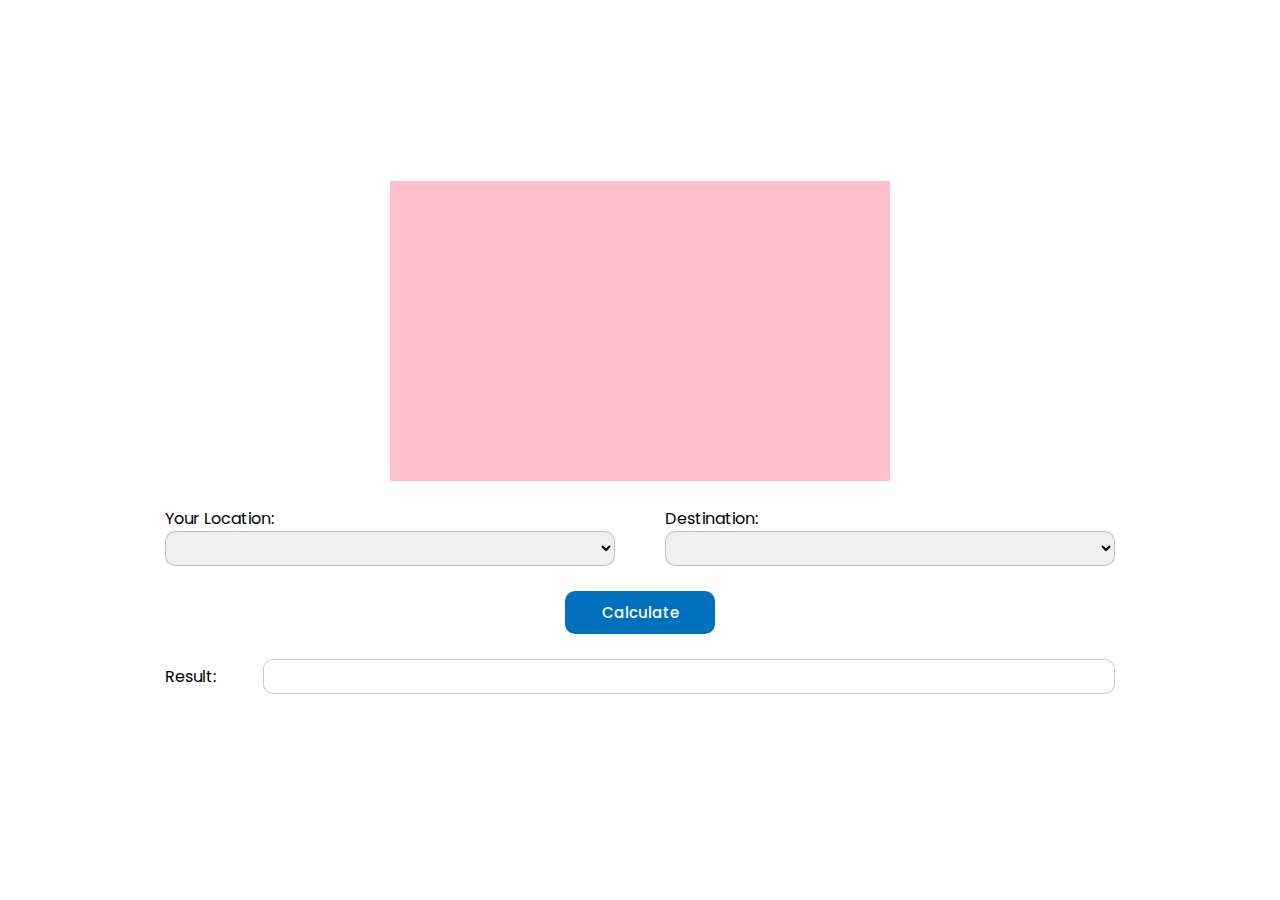
==== index.html @ ab0d323a "Initial commit" ====
<!DOCTYPE html>
<html lang="en">
<head>
    <meta charset="UTF-8">
    <meta name="viewport" content="width=device-width, initial-scale=1.0">
    <link rel="stylesheet" href="style.css">
    <link rel="preconnect" href="https://fonts.googleapis.com">
    <link rel="preconnect" href="https://fonts.gstatic.com" crossorigin>
    <link href="https://fonts.googleapis.com/css2?family=Poppins:ital,wght@0,100;0,200;0,300;0,400;0,500;0,600;0,700;0,800;0,900;1,100;1,200;1,300;1,400;1,500;1,600;1,700;1,800;1,900&display=swap" rel="stylesheet">
    <title>PUPathFinder</title>
</head>
<body>
    <div class="map-container"></div>
    <div class="form-container">
        <form action="">
            <div class="fg-container">
                <div class="field-group">
                    <label for="start-point">Your Location:</label>
                    <select name="start-point" id="start-point">
                        <option value=""></option>
                        <option value="main-entrance">Main Entrance</option>
                        <option value="walkway">Walkway</option>
                        <option value="gymnasium">Gymnasium and Sports Center</option>
                        <option value="oval-ee-1">Track and Football Oval Entrance/Exit 1</option>
                        <option value="oval-ee-2">Track and Football Oval Entrance/Exit 2</option>
                        <option value="chapel">Interfaith Chapel</option>
                        <option value="lagoon-ee-1">Lagoon Entrance/Exit 1</option>
                        <option value="lagoon-ee-2">Lagoon Entrance/Exit 2</option>
                        <option value="lagoon-ee-3">Lagoon Entrance/Exit 3</option>
                        <option value="east-wing">East Wing</option>
                        <option value="west-wing">West Wing</option>
                        <option value="south-wing">South Wing</option>
                        <option value="dome">Dome</option>
                        <option value="linear-park">Linear Park</option>
                        <option value="charlie">Charlie del Rosario Hall</option>
                        <option value="library">Ninoy Aquino Library and Learning Resources Center</option>
                    </select>
                </div>
                <div class="field-group">
                    <label for="end-point">Destination:</label>
                    <select name="end-point" id="end-point">
                        <option value=""></option>
                        <option value="main-entrance">Main Entrance</option>
                        <option value="walkway">Walkway</option>
                        <option value="gymnasium">Gymnasium and Sports Center</option>
                        <option value="oval-ee-1">Track and Football Oval Entrance/Exit 1</option>
                        <option value="oval-ee-2">Track and Football Oval Entrance/Exit 2</option>
                        <option value="chapel">Interfaith Chapel</option>
                        <option value="lagoon-ee-1">Lagoon Entrance/Exit 1</option>
                        <option value="lagoon-ee-2">Lagoon Entrance/Exit 2</option>
                        <option value="lagoon-ee-3">Lagoon Entrance/Exit 3</option>
                        <option value="east-wing">East Wing</option>
                        <option value="west-wing">West Wing</option>
                        <option value="south-wing">South Wing</option>
                        <option value="dome">Dome</option>
                        <option value="linear-park">Linear Park</option>
                        <option value="charlie">Charlie del Rosario Hall</option>
                        <option value="library">Ninoy Aquino Library and Learning Resources Center</option>
                    </select>
                </div>
            </div>
            <button class="calculate-btn" id="calculate-btn">Calculate</button>
            <div class="result-container">
                <label for="result">Result:</label>
                <input type="text" name="result" id="result" readonly>
            </div>
        </form>
    </div>
</body>
</html>
---- style.css ----
* {
    padding: 0;
    margin: 0;
}

body {
    font-family: Poppins;
    position: absolute;
    top: 50%;
    left: 50%;
    transform: translate(-50%, -50%); 
}

.map-container {
    width: 500px;
    height: 300px;
    background: pink;
    margin: 0 auto;
}

.form-container form {
    display: flex;
    flex-direction: column;
    justify-content: center;
    align-items: center;
}

.fg-container {
    display: flex;
    flex-direction: row;
    justify-content: space-between;
    width: 950px;
    margin: 25px 0;
}

.field-group {
    display: flex;
    flex-direction: column;
    width: 450px;
}

.field-group select {
    font-family: Poppins;
    font-size: 15px;
    padding: 5px 0;
    border-radius: 10px;
    border: 1px solid rgb(0, 0, 0, 0.2);
}

form .calculate-btn {
    font-family: Poppins;
    font-size: 15px;
    font-weight: 500;
    padding: 10px 0;
    width: 150px;   
    background: #006fbe; 
    color: #ffffff;
    border-radius: 10px;
    border: 0;
}

form .calculate-btn:hover {
    box-shadow: 0 5px 5px rgb(0, 0, 0, 0.2);
}

.result-container {
    display: flex;
    flex-direction: row;
    justify-content: space-between;
    align-items: center;
    width: 950px;
    margin: 25px 0;
    font-family: Poppins;
}

.result-container input {
    font-family: Poppins;
    font-size: 15px;
    padding: 5px 0;
    width: 850px;
    border-radius: 10px;
    border: 1px solid rgb(0, 0, 0, 0.2);
}
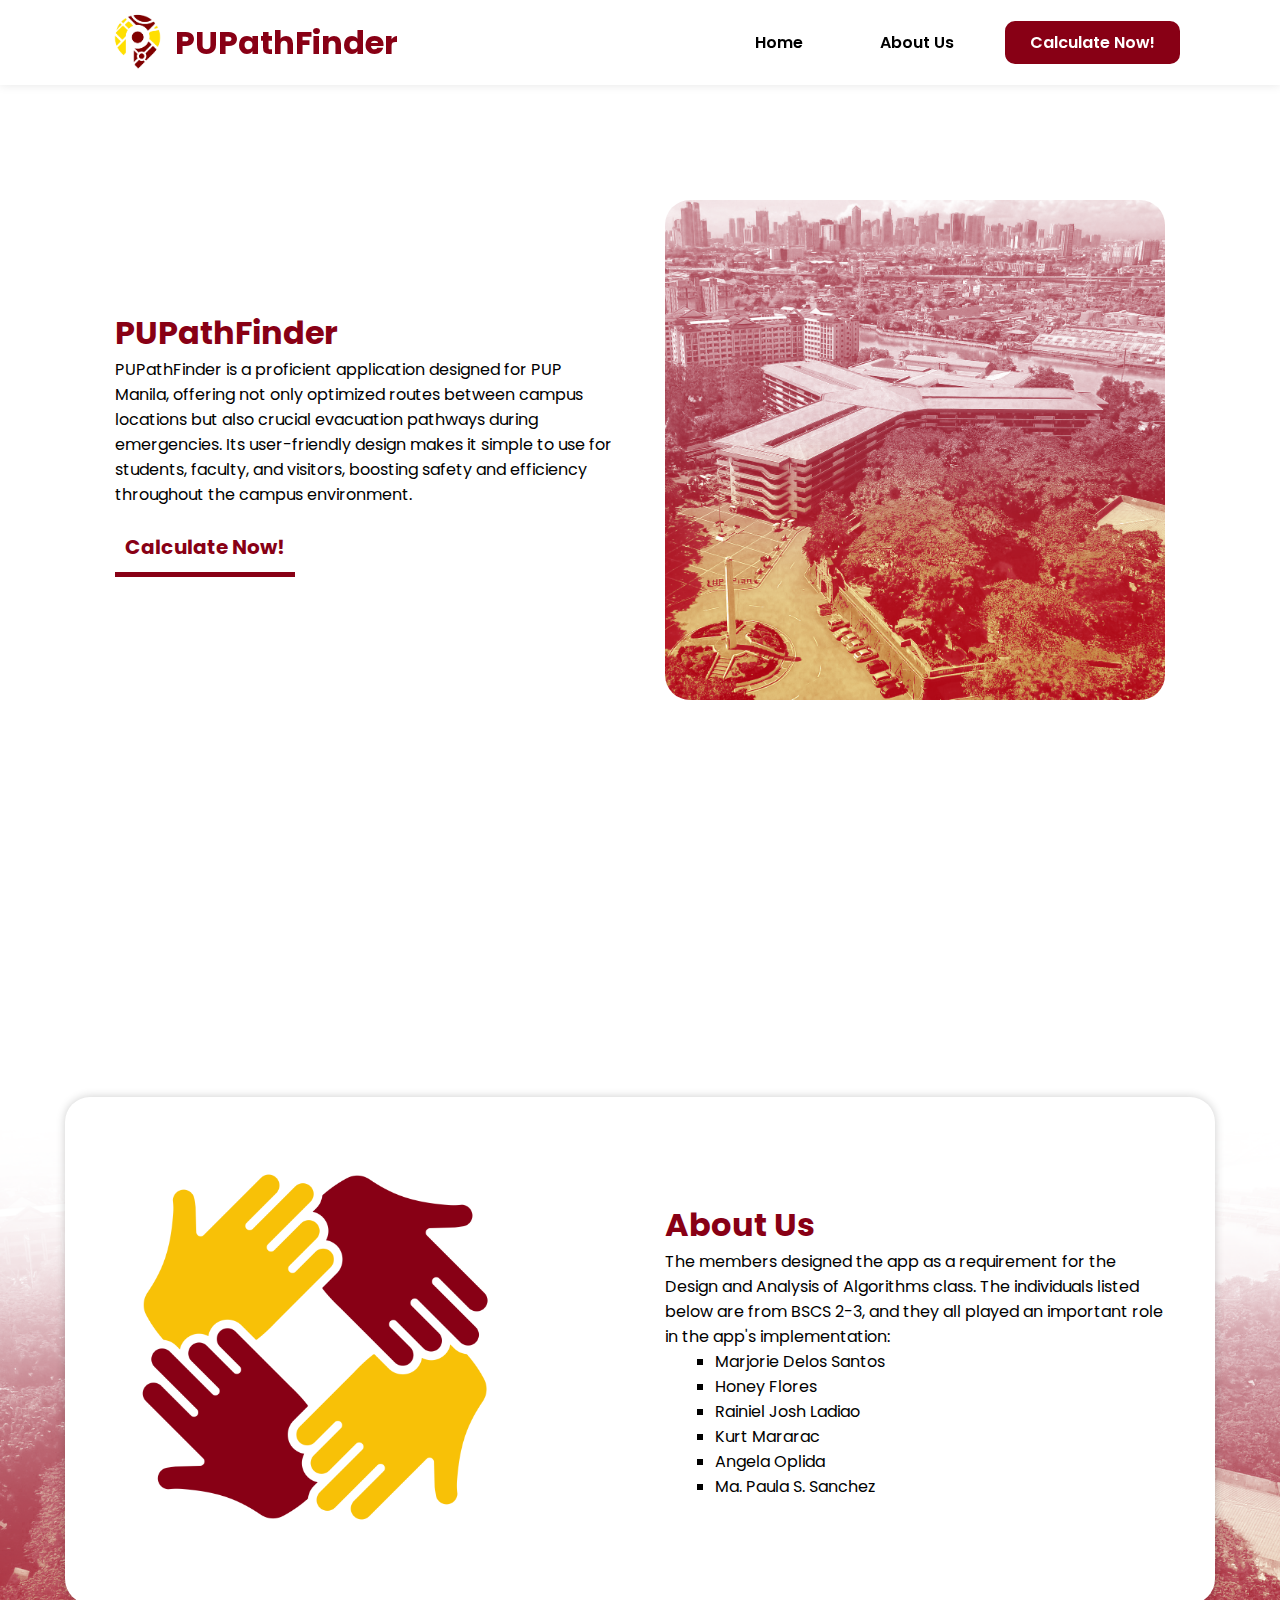
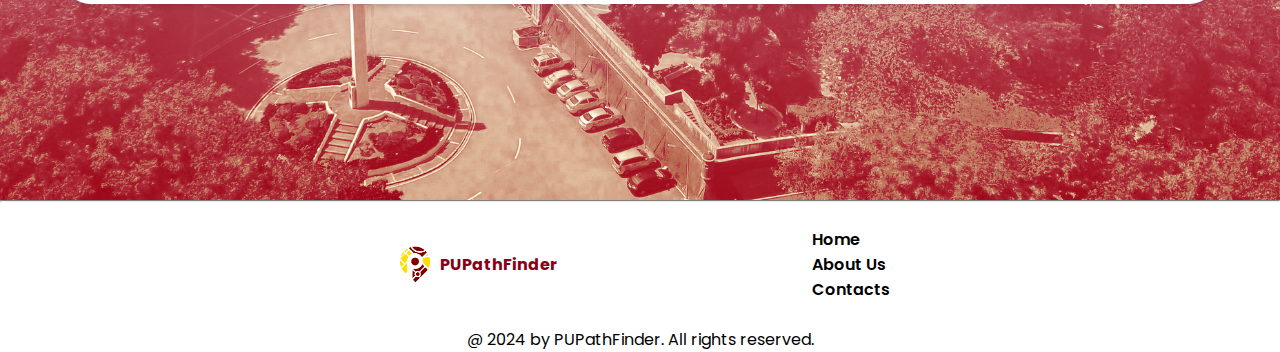
==== commit 89bd8238: "modified" ====
--- a/index.html
+++ b/index.html
@@ -3,68 +3,64 @@
 <head>
     <meta charset="UTF-8">
     <meta name="viewport" content="width=device-width, initial-scale=1.0">
-    <link rel="stylesheet" href="style.css">
+    <link rel="stylesheet" href="static/css/style.css">
+    <link rel="shortcut icon" href="static/images/logo.png" type="image/x-icon">
     <link rel="preconnect" href="https://fonts.googleapis.com">
     <link rel="preconnect" href="https://fonts.gstatic.com" crossorigin>
     <link href="https://fonts.googleapis.com/css2?family=Poppins:ital,wght@0,100;0,200;0,300;0,400;0,500;0,600;0,700;0,800;0,900;1,100;1,200;1,300;1,400;1,500;1,600;1,700;1,800;1,900&display=swap" rel="stylesheet">
-    <title>PUPathFinder</title>
+    <title>PUPathFinder | Home</title>
 </head>
 <body>
-    <div class="map-container"></div>
-    <div class="form-container">
-        <form action="">
-            <div class="fg-container">
-                <div class="field-group">
-                    <label for="start-point">Your Location:</label>
-                    <select name="start-point" id="start-point">
-                        <option value=""></option>
-                        <option value="main-entrance">Main Entrance</option>
-                        <option value="walkway">Walkway</option>
-                        <option value="gymnasium">Gymnasium and Sports Center</option>
-                        <option value="oval-ee-1">Track and Football Oval Entrance/Exit 1</option>
-                        <option value="oval-ee-2">Track and Football Oval Entrance/Exit 2</option>
-                        <option value="chapel">Interfaith Chapel</option>
-                        <option value="lagoon-ee-1">Lagoon Entrance/Exit 1</option>
-                        <option value="lagoon-ee-2">Lagoon Entrance/Exit 2</option>
-                        <option value="lagoon-ee-3">Lagoon Entrance/Exit 3</option>
-                        <option value="east-wing">East Wing</option>
-                        <option value="west-wing">West Wing</option>
-                        <option value="south-wing">South Wing</option>
-                        <option value="dome">Dome</option>
-                        <option value="linear-park">Linear Park</option>
-                        <option value="charlie">Charlie del Rosario Hall</option>
-                        <option value="library">Ninoy Aquino Library and Learning Resources Center</option>
-                    </select>
-                </div>
-                <div class="field-group">
-                    <label for="end-point">Destination:</label>
-                    <select name="end-point" id="end-point">
-                        <option value=""></option>
-                        <option value="main-entrance">Main Entrance</option>
-                        <option value="walkway">Walkway</option>
-                        <option value="gymnasium">Gymnasium and Sports Center</option>
-                        <option value="oval-ee-1">Track and Football Oval Entrance/Exit 1</option>
-                        <option value="oval-ee-2">Track and Football Oval Entrance/Exit 2</option>
-                        <option value="chapel">Interfaith Chapel</option>
-                        <option value="lagoon-ee-1">Lagoon Entrance/Exit 1</option>
-                        <option value="lagoon-ee-2">Lagoon Entrance/Exit 2</option>
-                        <option value="lagoon-ee-3">Lagoon Entrance/Exit 3</option>
-                        <option value="east-wing">East Wing</option>
-                        <option value="west-wing">West Wing</option>
-                        <option value="south-wing">South Wing</option>
-                        <option value="dome">Dome</option>
-                        <option value="linear-park">Linear Park</option>
-                        <option value="charlie">Charlie del Rosario Hall</option>
-                        <option value="library">Ninoy Aquino Library and Learning Resources Center</option>
-                    </select>
-                </div>
+    <div class="navbar">
+        <div class="title-logo">
+            <img src="static/images/logo.png" alt="logo-img">
+            <h1>PUPathFinder</h1>
+        </div>
+        <ul>
+            <li><a href="#" class="home-page">Home</a></li>
+            <li><a href="#about-us-bg" class="home-page">About Us</a></li>
+            <li><a href="static/templates/map.html" class="dijkstra-page">Calculate Now!</a></li>
+        </ul>
+    </div>
+    <div class="home">
+        <div class="content">
+            <h1>PUPathFinder</h1>
+            <p>PUPathFinder is a proficient application designed for PUP Manila, offering not only optimized routes between campus locations but also crucial evacuation pathways during emergencies. Its user-friendly design makes it simple to use for students, faculty, and visitors, boosting safety and efficiency throughout the campus environment.</p>
+            <a href="static/templates/map.html">Calculate Now!</a>
+        </div>
+        <img src="static/images/pup.png" alt="pup-img">
+    </div>
+    <div class="about-us-bg" id="about-us-bg">
+        <div class="about-us" id="about-us">
+            <div class="team-img">
+                <img src="static/images/team.png" alt="team-img">
             </div>
-            <button class="calculate-btn" id="calculate-btn">Calculate</button>
-            <div class="result-container">
-                <label for="result">Result:</label>
-                <input type="text" name="result" id="result" readonly>
+            <div class="content">
+                <h1>About Us</h1>
+                <p>The members designed the app as a requirement for the Design and Analysis of Algorithms class. The individuals listed below are from BSCS 2-3, and they all played an important role in the app's implementation:</p>
+                <ul>
+                    <li>Marjorie Delos Santos</li>
+                    <li>Honey Flores</li>
+                    <li>Rainiel Josh Ladiao</li>
+                    <li>Kurt Mararac</li>
+                    <li>Angela Oplida</li>
+                    <li>Ma. Paula S. Sanchez</li>
+                </ul>
             </div>
-        </form>
+        </div>
     </div>
+    <hr class="line">
+    <div class="footer">
+        <div class="title-logo">
+            <img src="static/images/logo.png" alt="logo-img">
+            <p>PUPathFinder</p>
+        </div>
+        <ul>
+            <li><a href="#">Home</a></li>
+            <li><a href="#about-us">About Us</a></li>
+            <li><a href="#">Contacts</a></li>
+        </ul>
+    </div>
+    <p class="copyright">@ 2024 by PUPathFinder. All rights reserved.</p>
 </body>
 </html>--- a/static/css/style.css
+++ b/static/css/style.css
@@ -0,0 +1,198 @@
+* {
+    padding: 0;
+    margin: 0;
+}
+
+html {
+    scroll-behavior: smooth; 
+}
+
+body {
+    font-family: Poppins;
+    height: 100%;
+}
+
+.navbar {
+    position: fixed;
+    top: 0;
+    left: 0;
+    width: 100%;
+    display: flex;
+    flex-direction: row;
+    align-items: center;
+    justify-content: space-between;
+    padding: 5px 0;
+    background: #ffffff;
+    box-shadow: 0 0 10px rgb(0, 0, 0, 0.1);
+}
+
+.navbar .title-logo {
+    display: flex;
+    align-items: center;
+    margin-left: 100px;
+}
+
+.navbar .title-logo h1 {
+    color: #880015;
+    /* text-shadow: 2px 2px #f8c107; */
+}
+
+.navbar .title-logo img {
+    width: 75px;
+    height: 75px;
+}
+
+.navbar ul {
+    list-style: none;
+    display: flex;
+    flex-direction: row;
+    justify-content: space-between;
+    width: 450px;
+    margin-right: 100px;
+}
+
+.navbar ul li a {
+    padding: 10px 25px;
+    color: #000000;
+    font-weight: 600;
+    text-decoration: none;
+    border-radius: 10px;
+}
+
+.navbar .dijkstra-page {
+    color: #ffffff;
+    background: #880015;
+}
+
+.navbar .home-page:hover{
+    background: #f8c00783;
+}
+
+.navbar .dijkstra-page:hover {
+    box-shadow: 3px 3px #f8c107;
+}
+
+.home {
+    display: flex;
+    flex-direction: row;
+    align-items: center;
+    justify-content: space-between;
+    width: 1050px;
+    height: 100vh;
+    margin: 0 auto;
+}
+
+.home .content {
+    display: flex;
+    flex-direction: column;
+    justify-content: center;
+    width: 500px;
+}
+
+.content h1 {
+    color: #880015;
+}
+
+.content a {
+    width: 160px;
+    margin: 15px 0;
+    padding: 10px;
+    font-weight: 700;
+    font-size: 20px;
+    color: #880015;
+    text-decoration: none;
+    border: 0;
+    border-bottom: 5px solid #880015;
+}
+
+.content a:hover {
+    background: #f8c00783;
+}
+
+.home img {
+    width: 500px;
+    height: 500px;
+    border-radius: 25px;
+}
+
+.about-us-bg {
+    width: 100%;
+    height: 100vh;
+    background: url('../images/pup-bg.png') no-repeat center center;
+    background-size: cover;
+    display: flex;
+    align-items: center;
+    justify-content: center;
+}
+
+.about-us {
+    background: #ffffff;
+    display: flex;
+    flex-direction: row;
+    align-items: center;
+    justify-content: space-between;
+    width: 90%;
+    max-width: 1050px;
+    padding: 50px;
+    border-radius: 25px;
+    box-shadow: 0 0 10px rgba(0, 0, 0, 0.2);
+}
+
+.about-us .content {
+    width: 500px;
+}
+
+.content ul {
+    list-style: square;
+    margin-left: 50px;
+}
+
+.about-us img {
+    width: 400px;
+    height: 400px;
+}
+
+hr.line {
+    border-top: 0.5px solid gray;
+}
+
+.footer {
+    display: flex;
+    flex-direction: row;
+    align-items: center;
+    justify-content: space-between;
+    width: 500px;
+    margin: 25px auto; 
+}
+
+.footer .title-logo {
+    display: flex;
+    flex-direction: row;
+    align-items: center;
+}
+
+.footer .title-logo img {
+    width: 50px;
+    height: 50px;
+}
+
+.footer p {
+    color: #880015;
+    font-weight: 650;
+}
+
+.footer ul li, .footer ul li a {
+    list-style: none;
+    text-decoration: none;
+    color: #000000;
+    font-weight: 600;
+}
+
+.footer ul li a:hover {
+    color: #880015;
+    text-decoration: underline;
+}
+
+.copyright {
+    text-align: center;
+}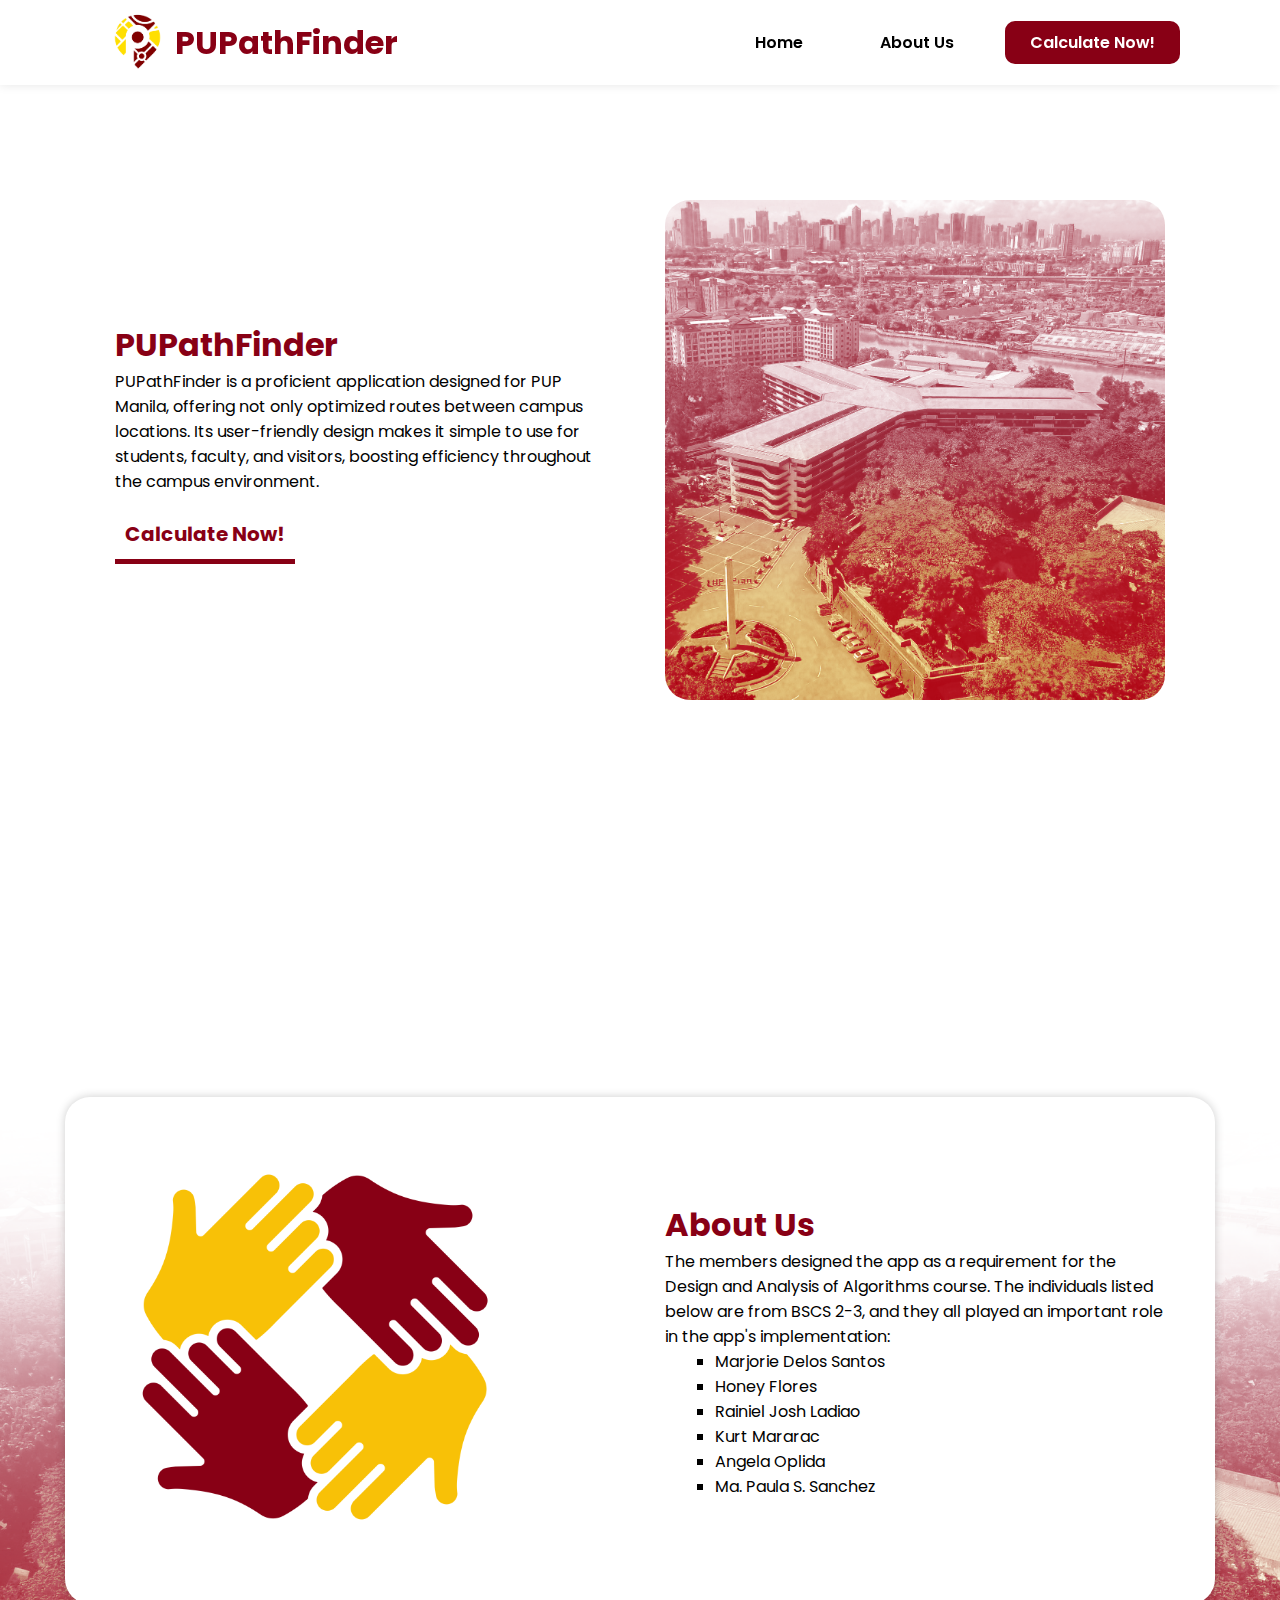
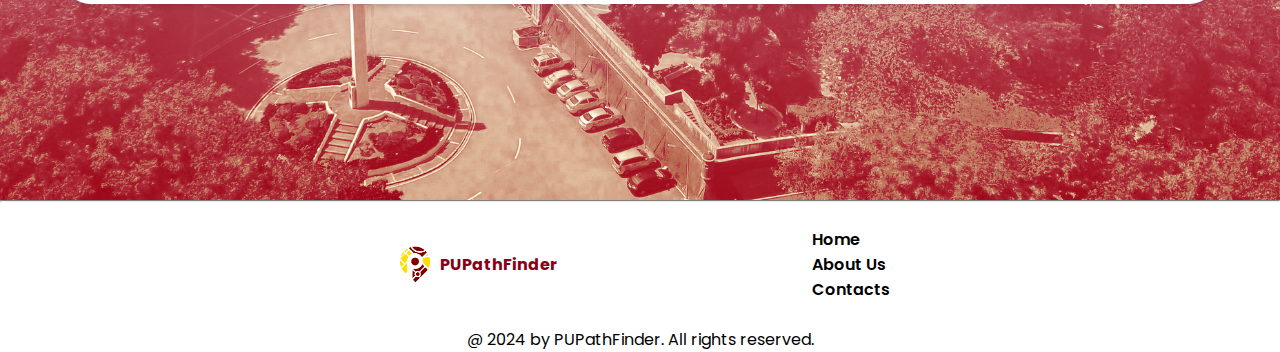
==== commit 520456df: "changed texts" ====
--- a/index.html
+++ b/index.html
@@ -25,7 +25,7 @@
     <div class="home">
         <div class="content">
             <h1>PUPathFinder</h1>
-            <p>PUPathFinder is a proficient application designed for PUP Manila, offering not only optimized routes between campus locations but also crucial evacuation pathways during emergencies. Its user-friendly design makes it simple to use for students, faculty, and visitors, boosting safety and efficiency throughout the campus environment.</p>
+            <p>PUPathFinder is a proficient application designed for PUP Manila, offering not only optimized routes between campus locations. Its user-friendly design makes it simple to use for students, faculty, and visitors, boosting efficiency throughout the campus environment.</p>
             <a href="static/templates/map.html">Calculate Now!</a>
         </div>
         <img src="static/images/pup.png" alt="pup-img">
@@ -37,7 +37,7 @@
             </div>
             <div class="content">
                 <h1>About Us</h1>
-                <p>The members designed the app as a requirement for the Design and Analysis of Algorithms class. The individuals listed below are from BSCS 2-3, and they all played an important role in the app's implementation:</p>
+                <p>The members designed the app as a requirement for the Design and Analysis of Algorithms course. The individuals listed below are from BSCS 2-3, and they all played an important role in the app's implementation:</p>
                 <ul>
                     <li>Marjorie Delos Santos</li>
                     <li>Honey Flores</li>
